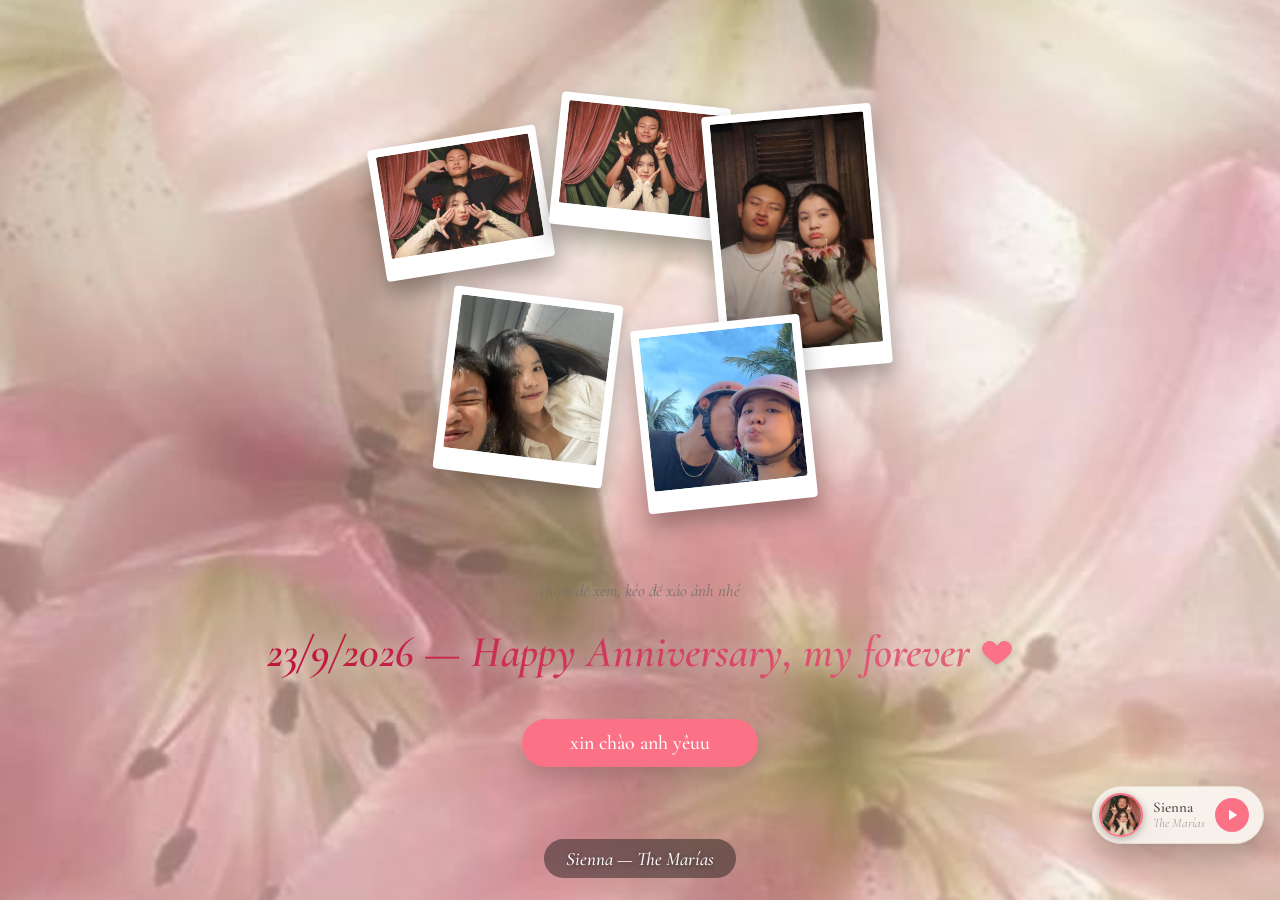
==== index.html @ 5c732779 "Add anniversary love letter 3-step web experience Recreates the design handoff (photo memories, enve" ====
<!DOCTYPE html>
<html lang="vi">
<head>
<meta charset="UTF-8">
<meta name="viewport" content="width=device-width, initial-scale=1.0">
<title>Happy Anniversary</title>
<link rel="preconnect" href="https://fonts.googleapis.com">
<link rel="preconnect" href="https://fonts.gstatic.com" crossorigin>
<link href="https://fonts.googleapis.com/css2?family=Cormorant+Garamond:ital,wght@0,400;0,500;0,600;1,400;1,600&display=swap" rel="stylesheet">
<link rel="stylesheet" href="style.css">
</head>
<body>

<div class="bg-layer">
  <img src="assets/background.jpg" alt="">
</div>

<div class="stage">

  <!-- Step 1: Memory Photos -->
  <section class="step step-1 active" data-step="1">
    <div class="photo-stack" id="photoStack">
      <div class="polaroid" data-left="18" data-top="22" data-rot="-9"><img src="assets/couple1.jpg" alt="Ảnh couple 1"></div>
      <div class="polaroid" data-left="50" data-top="14" data-rot="6"><img src="assets/couple2.jpg" alt="Ảnh couple 2"></div>
      <div class="polaroid" data-left="78" data-top="30" data-rot="-5"><img src="assets/couple3.jpg" alt="Ảnh couple 3"></div>
      <div class="polaroid" data-left="30" data-top="62" data-rot="7"><img src="assets/couple4.jpg" alt="Ảnh couple 4"></div>
      <div class="polaroid" data-left="65" data-top="68" data-rot="-6"><img src="assets/couple5.jpg" alt="Ảnh couple 5"></div>
    </div>
    <p class="hint">
      <svg class="icon icon-sparkle" viewBox="0 0 24 24" fill="none" aria-hidden="true"><path d="M12 3l1.6 5.1L19 10l-5.4 1.9L12 17l-1.6-5.1L5 10l5.4-1.9L12 3z"/></svg>
      chạm để xem, kéo để xáo ảnh nhé
      <svg class="icon icon-sparkle" viewBox="0 0 24 24" fill="none" aria-hidden="true"><path d="M12 3l1.6 5.1L19 10l-5.4 1.9L12 17l-1.6-5.1L5 10l5.4-1.9L12 3z"/></svg>
    </p>
    <p class="anniversary-line">
      <span class="gradient-text">23/9/2026 — Happy Anniversary, my forever</span>
      <svg class="icon icon-heart" viewBox="0 0 24 24" fill="currentColor" aria-hidden="true"><path d="M12 21s-6.7-4.3-9.6-8.3C.6 9.9 1.4 6.4 4.3 4.9c2.3-1.2 5-.5 6.6 1.4l1.1 1.3 1.1-1.3c1.6-1.9 4.3-2.6 6.6-1.4 2.9 1.5 3.7 5 1.9 7.8C18.7 16.7 12 21 12 21z"/></svg>
    </p>
    <button class="btn" id="btnStep2">xin chào anh yêuu</button>

    <div class="lightbox" id="lightbox">
      <img src="" alt="" id="lightboxImg">
    </div>
  </section>

  <!-- Step 2: Envelope -->
  <section class="step step-2" data-step="2">
    <img src="assets/envelope.png" alt="Phong thư" class="envelope" id="envelopeImg">
    <button class="btn" id="btnOpenEnvelope">anh mở thư nhé</button>
  </section>

  <!-- Step 3: The Letter -->
  <section class="step step-3" data-step="3">
    <div class="letter-wrap">
      <div class="letter-card">
        <p class="salutation">Gửi tình yêu của em…</p>
        <p>Cảm ơn Anh đã đến bên em vào những ngày tăm tối nhất trong tâm hồn em. Dù lúc đó chúng mình chỉ là bạn bè, anh luôn dành sự quan tâm cho em, lắng nghe tất cả mọi thứ và âm thầm ghi nhớ những gì em nói. Từ ngày mình bắt đầu yêu nhau, em thật sự nghĩ mình đã yêu đúng người là khi:</p>
        <p>Chưa bao giờ anh nặng lời với em dù em làm anh giận và tổn thương đến mấy vẫn ân cần quan tâm em, sợ em trách ngược bản thân mình.</p>
        <p>Là khi những câu nói vu vơ em thích, anh đã ghé qua, đưa cho em sau những giờ anh tan làm.</p>
        <p>Là khi em rất mệt vì có quá nhiều deadline, anh đã hỗ trợ em rất nhiều và luôn đặt đồ ăn cho em vì sợ em bận quá mà bỏ bữa.</p>
        <p>Là khi em ốm mệt đến mức vào viện, phần lớn anh luôn tự trách mình vì sao không chăm sóc em tốt hơn.</p>
        <p>Là khi trong tất cả mọi hành trình của em, anh luôn bên cạnh và làm người đồng hành.</p>
        <p>Là khi chúng ta có những lúc đều mệt, vì mọi thứ, vì tất cả đến không như chúng ta mong muốn, anh luôn cố gắng vì em, che chở em những lúc em yếu đuối nhất.</p>
        <p>Lúc nào anh cũng sợ em thiệt thòi nhưng tất cả những gì anh đã và đang làm với em thật sự hạnh phúc lắm rồi, cảm ơn vì đã yêu em, yêu cả "đứa trẻ" bên trong tâm hồn em.</p>
        <p class="no-margin">Nhân dịp kỷ niệm đặc biệt của chúng ta, em mong rằng hành trình sau này, em và anh sẽ luôn cố gắng vì nhau, tiếp tục những hạnh phúc mà chúng ta đang có đến mãi mãi, Anh nhé!</p>
      </div>
    </div>
  </section>

  <!-- Lyric subtitle: fill in your favorite lines in script.js (LYRIC_LINES) -->
  <div class="lyric-ticker" id="lyricTicker">
    <p class="lyric-line" id="lyricLine"></p>
  </div>

  <!-- Music Player: The Marías - Sienna -->
  <div class="music-player" id="musicPlayer">
    <div class="music-art" id="musicArt">
      <img src="assets/couple2.jpg" alt="Album art">
    </div>
    <div class="music-info">
      <p class="music-title">Sienna</p>
      <p class="music-artist">The Marías</p>
    </div>
    <button class="music-toggle" id="musicToggle" aria-label="Phát / tạm dừng nhạc">
      <svg class="icon-play" viewBox="0 0 24 24" fill="currentColor"><path d="M8 5v14l11-7z"/></svg>
      <svg class="icon-pause" viewBox="0 0 24 24" fill="currentColor" style="display:none"><path d="M6 5h4v14H6zM14 5h4v14h-4z"/></svg>
    </button>
    <div id="spotifyEmbed" class="spotify-embed-slot"></div>
  </div>

</div>

<script src="https://open.spotify.com/embed/iframe-api/v1" async></script>
<script src="script.js"></script>
</body>
</html>
---- style.css ----
* {
  box-sizing: border-box;
}

html, body {
  margin: 0;
  padding: 0;
  font-family: 'Cormorant Garamond', serif;
  background: #f4f1eb;
}

img {
  image-rendering: -webkit-optimize-contrast;
}

.tap-heart {
  position: fixed;
  z-index: 30;
  pointer-events: none;
  transform: translate(-50%, -50%);
  animation: floatUpFade 1.6s ease-out forwards;
}

.tap-heart svg {
  display: block;
  filter: drop-shadow(0 2px 6px rgba(0, 0, 0, .25));
}

@keyframes floatUpFade {
  0% {
    opacity: 0;
    transform: translate(-50%, -50%) translateY(0) scale(.6) rotate(var(--heart-rot, 0deg));
  }
  15% {
    opacity: 1;
    transform: translate(-50%, -50%) translateY(-10px) scale(1) rotate(var(--heart-rot, 0deg));
  }
  100% {
    opacity: 0;
    transform: translate(-50%, -50%) translateY(-140px) translateX(var(--heart-drift, 0px)) scale(.9) rotate(var(--heart-rot, 0deg));
  }
}

.bg-layer {
  position: fixed;
  inset: 0;
  z-index: 0;
  background: #f4f1eb;
}

.bg-layer img {
  width: 100%;
  height: 100%;
  object-fit: cover;
}

.stage {
  position: relative;
  z-index: 1;
  min-height: 100vh;
  width: 100%;
  display: flex;
  flex-direction: column;
  align-items: center;
  justify-content: center;
  padding: 32px 16px 64px;
}

.step {
  display: none;
  flex-direction: column;
  align-items: center;
  justify-content: center;
  width: 100%;
  animation: fadeIn .5s ease;
}

.step.active {
  display: flex;
}

@keyframes fadeIn {
  from { opacity: 0; }
  to { opacity: 1; }
}

/* Step 1 — interactive photo stack */
.photo-stack {
  position: relative;
  width: min(92vw, 560px);
  height: min(92vw, 560px);
  max-height: 460px;
  touch-action: none;
}

.polaroid {
  position: absolute;
  left: 0;
  top: 0;
  width: clamp(120px, 26vw, 170px);
  background: #fff;
  padding: 8px 8px 22px;
  border-radius: 4px;
  box-shadow: 0 12px 22px rgba(0, 0, 0, .3);
  cursor: grab;
  user-select: none;
  transform: translate(-50%, -50%) rotate(var(--rot, 0deg));
  animation: floatSoft 6s ease-in-out infinite;
  animation-delay: var(--delay, 0s);
  transition: box-shadow .25s ease;
}

.polaroid img {
  display: block;
  width: 100%;
  height: auto;
  border-radius: 2px;
  pointer-events: none;
}

.polaroid:hover {
  box-shadow: 0 18px 30px rgba(0, 0, 0, .4);
}

.polaroid.dragging {
  cursor: grabbing;
  animation-play-state: paused;
  transition: none;
  box-shadow: 0 24px 40px rgba(0, 0, 0, .45);
}

@keyframes floatSoft {
  0%, 100% { transform: translate(-50%, -50%) rotate(var(--rot, 0deg)) translateY(0); }
  50% { transform: translate(-50%, -50%) rotate(var(--rot, 0deg)) translateY(-8px); }
}

.hint {
  margin: 18px 0 0;
  display: flex;
  align-items: center;
  justify-content: center;
  gap: 8px;
  text-align: center;
  font-style: italic;
  font-size: clamp(14px, 2vw, 17px);
  color: #78716c;
}

.lightbox {
  position: fixed;
  inset: 0;
  z-index: 20;
  display: none;
  align-items: center;
  justify-content: center;
  background: rgba(0, 0, 0, .65);
  padding: 32px;
  cursor: zoom-out;
}

.lightbox.active {
  display: flex;
}

.lightbox img {
  max-width: min(90vw, 640px);
  max-height: 85vh;
  border-radius: 6px;
  box-shadow: 0 20px 60px rgba(0, 0, 0, .5);
  background: #fff;
  padding: 10px;
}

/* Lyric subtitle (fixed, cycles one line at a time across every step) */
.lyric-ticker {
  position: fixed;
  left: 50%;
  bottom: 22px;
  transform: translateX(-50%);
  z-index: 14;
  max-width: min(90vw, 640px);
  padding: 8px 22px;
  background: rgba(38, 33, 30, .5);
  backdrop-filter: blur(6px);
  border-radius: 999px;
  pointer-events: none;
}

.lyric-line {
  margin: 0;
  text-align: center;
  font-style: italic;
  font-weight: 500;
  font-size: clamp(14px, 2.2vw, 19px);
  color: #fff;
  text-shadow: 0 1px 4px rgba(0, 0, 0, .5);
  white-space: nowrap;
  overflow: hidden;
  text-overflow: ellipsis;
  opacity: 0;
  transition: opacity .6s ease;
}

.lyric-line.visible {
  opacity: 1;
}

/* Music player */
.music-player {
  position: fixed;
  right: 16px;
  bottom: 56px;
  z-index: 15;
  display: flex;
  align-items: center;
  gap: 10px;
  background: rgba(250, 246, 240, .92);
  backdrop-filter: blur(8px);
  border: 1px solid #e8dccb;
  border-radius: 999px;
  padding: 6px 14px 6px 6px;
  box-shadow: 0 10px 30px rgba(0, 0, 0, .25);
  max-width: calc(100vw - 32px);
}

.music-art {
  flex-shrink: 0;
  width: 44px;
  height: 44px;
  border-radius: 50%;
  overflow: hidden;
  border: 2px solid #fb7185;
  box-shadow: 0 2px 8px rgba(0, 0, 0, .3);
}

.music-art img {
  width: 100%;
  height: 100%;
  object-fit: cover;
  animation: spinRecord 8s linear infinite;
  animation-play-state: paused;
}

.music-art.spinning img {
  animation-play-state: running;
}

@keyframes spinRecord {
  from { transform: rotate(0deg); }
  to { transform: rotate(360deg); }
}

.music-info {
  display: flex;
  flex-direction: column;
  line-height: 1.2;
  min-width: 0;
}

.music-title {
  margin: 0;
  font-weight: 600;
  font-size: 15px;
  color: #57534e;
  white-space: nowrap;
  overflow: hidden;
  text-overflow: ellipsis;
}

.music-artist {
  margin: 0;
  font-size: 13px;
  font-style: italic;
  color: #a8a29e;
  white-space: nowrap;
  overflow: hidden;
  text-overflow: ellipsis;
}

.music-toggle {
  flex-shrink: 0;
  width: 34px;
  height: 34px;
  border-radius: 50%;
  border: none;
  background: #fb7185;
  color: #fff;
  display: flex;
  align-items: center;
  justify-content: center;
  cursor: pointer;
  transition: background .2s ease, transform .15s ease;
}

.music-toggle:hover {
  background: #f43f5e;
  transform: scale(1.08);
}

.music-toggle svg {
  width: 18px;
  height: 18px;
}

.spotify-embed-slot {
  position: fixed;
  left: 0;
  top: 0;
  width: 1px;
  height: 1px;
  overflow: hidden;
  opacity: 0;
  pointer-events: none;
}

.spotify-embed-slot iframe {
  width: 300px;
  height: 80px;
}

@media (max-width: 600px) {
  .music-player {
    bottom: 16px;
  }
}

@media (max-width: 480px) {
  .music-info {
    max-width: 110px;
  }
}

.anniversary-line {
  margin: 24px 0 0;
  text-align: center;
  font-style: italic;
  font-weight: 600;
  font-size: clamp(28px, 5vw, 44px);
  display: flex;
  align-items: center;
  justify-content: center;
  flex-wrap: wrap;
  gap: 10px;
  filter: drop-shadow(0 2px 10px rgba(255, 255, 255, .6));
}

.gradient-text {
  background: linear-gradient(100deg, #be123c 0%, #e05a76 35%, #d4a574 70%, #be123c 100%);
  background-size: 250% auto;
  -webkit-background-clip: text;
  background-clip: text;
  -webkit-text-fill-color: transparent;
  color: #be123c;
  animation: shimmer 6s linear infinite;
}

@keyframes shimmer {
  0% { background-position: 0% center; }
  100% { background-position: 250% center; }
}

.icon {
  flex-shrink: 0;
}

.icon-heart {
  width: clamp(24px, 4vw, 34px);
  height: clamp(24px, 4vw, 34px);
  color: #fb7185;
  filter: drop-shadow(0 2px 4px rgba(0, 0, 0, .2));
  animation: heartBeat 1.8s ease-in-out infinite;
}

@keyframes heartBeat {
  0%, 100% { transform: scale(1); }
  15% { transform: scale(1.15); }
  30% { transform: scale(1); }
  45% { transform: scale(1.1); }
  60% { transform: scale(1); }
}

.icon-sparkle {
  width: 16px;
  height: 16px;
  color: #fb7185;
  vertical-align: middle;
  animation: pulseSoft 2.4s ease-in-out infinite;
}

@keyframes pulseSoft {
  0%, 100% { opacity: 1; transform: scale(1); }
  50% { opacity: .5; transform: scale(.85); }
}

.btn {
  background: #fb7185;
  color: #fff;
  padding: 12px 48px;
  border-radius: 999px;
  font-weight: 500;
  box-shadow: 0 10px 20px rgba(0, 0, 0, .15);
  font-size: 20px;
  border: none;
  cursor: pointer;
  font-family: 'Cormorant Garamond', serif;
  margin-top: 40px;
  transition: background .2s ease;
}

.btn:hover {
  background: #f43f5e;
}

/* Step 2 */
.step-2 {
  gap: 40px;
}

.envelope {
  width: 90vw;
  height: auto;
  object-fit: contain;
  cursor: pointer;
  transition: transform .7s ease;
  filter: drop-shadow(0 20px 25px rgba(0, 0, 0, .35));
}

.envelope:hover {
  transform: scale(1.05);
}

.step-2 .btn {
  margin-top: 0;
}

/* Step 3 */
.letter-wrap {
  width: 100%;
  max-width: 700px;
  margin: 0 auto;
}

.letter-card {
  background: #FAF6F0;
  border: 1px solid #e8dccb;
  border-radius: 6px;
  box-shadow: 0 20px 60px rgba(0, 0, 0, .2);
  padding: clamp(30px, 6vw, 64px);
  color: #44403c;
  max-height: 80vh;
  overflow-y: auto;
  font-size: clamp(17px, 2vw, 21px);
  line-height: 2;
}

.letter-card p {
  margin: 0 0 16px;
}

.letter-card p.no-margin {
  margin: 0;
}

.salutation {
  margin: 0 0 28px !important;
  font-style: italic;
  font-weight: 600;
  font-size: clamp(26px, 4vw, 38px);
  text-align: center;
  color: #57534e;
}

@media (min-width: 768px) {
  .envelope {
    width: 600px;
  }
}
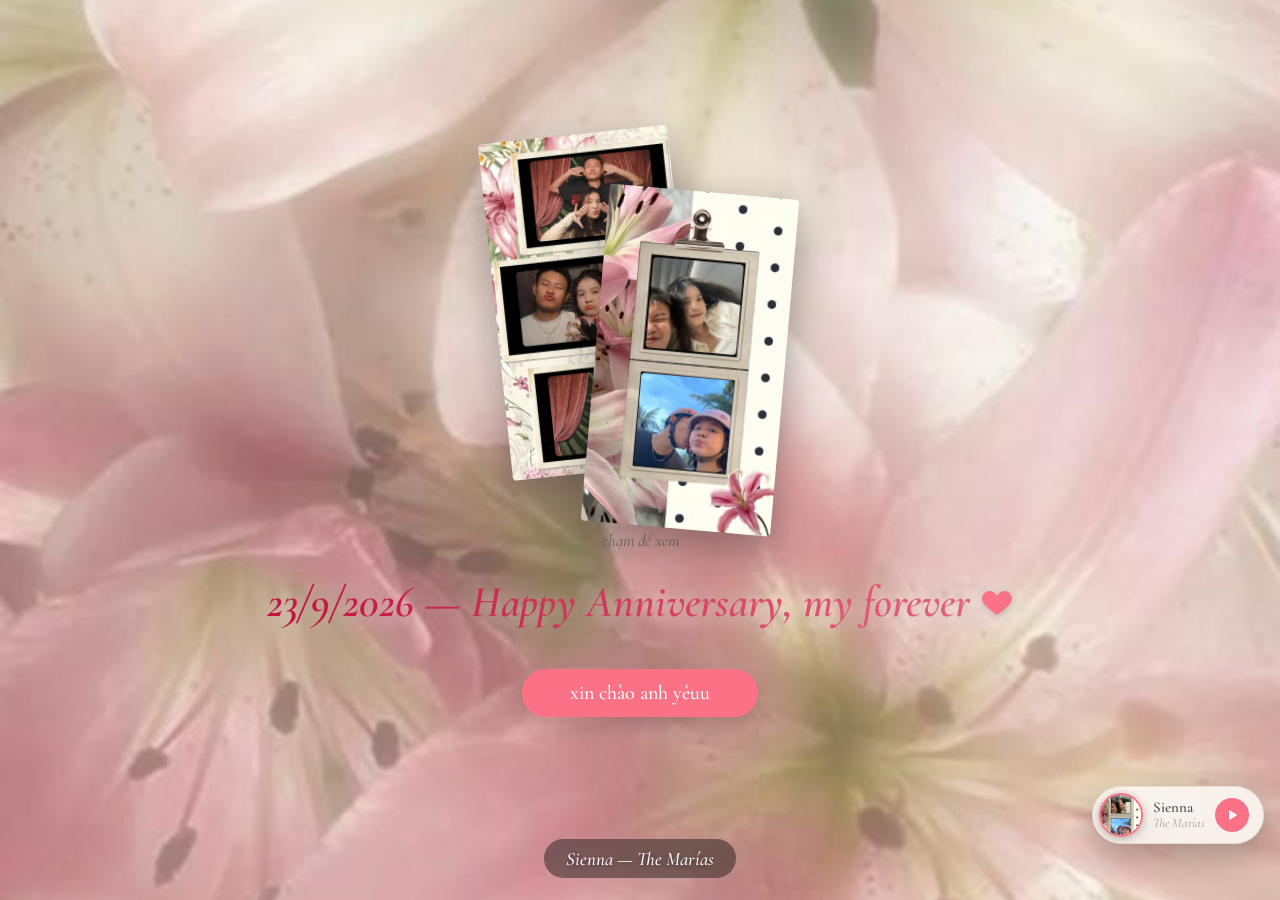
==== commit 1e6cb9c1: "Replace couple photos with photoA/photoB and make Step 1 draggable Swap the 5-photo polaroid stack f" ====
--- a/index.html
+++ b/index.html
@@ -20,15 +20,12 @@
   <!-- Step 1: Memory Photos -->
   <section class="step step-1 active" data-step="1">
     <div class="photo-stack" id="photoStack">
-      <div class="polaroid" data-left="18" data-top="22" data-rot="-9"><img src="assets/couple1.jpg" alt="Ảnh couple 1"></div>
-      <div class="polaroid" data-left="50" data-top="14" data-rot="6"><img src="assets/couple2.jpg" alt="Ảnh couple 2"></div>
-      <div class="polaroid" data-left="78" data-top="30" data-rot="-5"><img src="assets/couple3.jpg" alt="Ảnh couple 3"></div>
-      <div class="polaroid" data-left="30" data-top="62" data-rot="7"><img src="assets/couple4.jpg" alt="Ảnh couple 4"></div>
-      <div class="polaroid" data-left="65" data-top="68" data-rot="-6"><img src="assets/couple5.jpg" alt="Ảnh couple 5"></div>
+      <div class="photo-item" data-left="38" data-top="42" data-rot="-6"><img src="assets/photoA.jpg" alt="Ảnh couple 1"></div>
+      <div class="photo-item" data-left="62" data-top="58" data-rot="5"><img src="assets/photoB.jpg" alt="Ảnh couple 2"></div>
     </div>
     <p class="hint">
       <svg class="icon icon-sparkle" viewBox="0 0 24 24" fill="none" aria-hidden="true"><path d="M12 3l1.6 5.1L19 10l-5.4 1.9L12 17l-1.6-5.1L5 10l5.4-1.9L12 3z"/></svg>
-      chạm để xem, kéo để xáo ảnh nhé
+      chạm để xem
       <svg class="icon icon-sparkle" viewBox="0 0 24 24" fill="none" aria-hidden="true"><path d="M12 3l1.6 5.1L19 10l-5.4 1.9L12 17l-1.6-5.1L5 10l5.4-1.9L12 3z"/></svg>
     </p>
     <p class="anniversary-line">
@@ -74,7 +71,7 @@
   <!-- Music Player: The Marías - Sienna -->
   <div class="music-player" id="musicPlayer">
     <div class="music-art" id="musicArt">
-      <img src="assets/couple2.jpg" alt="Album art">
+      <img src="assets/photoB.jpg" alt="Album art">
     </div>
     <div class="music-info">
       <p class="music-title">Sienna</p>
--- a/style.css
+++ b/style.css
@@ -84,49 +84,46 @@
   to { opacity: 1; }
 }
 
-/* Step 1 — interactive photo stack */
+/* Step 1 — two draggable memory photos */
 .photo-stack {
   position: relative;
-  width: min(92vw, 560px);
-  height: min(92vw, 560px);
-  max-height: 460px;
+  width: min(88vw, 420px);
+  height: min(88vw, 420px);
+  max-height: 360px;
   touch-action: none;
 }
 
-.polaroid {
+.photo-item {
   position: absolute;
   left: 0;
   top: 0;
-  width: clamp(120px, 26vw, 170px);
-  background: #fff;
-  padding: 8px 8px 22px;
-  border-radius: 4px;
-  box-shadow: 0 12px 22px rgba(0, 0, 0, .3);
+  width: clamp(130px, 24vw, 190px);
   cursor: grab;
   user-select: none;
   transform: translate(-50%, -50%) rotate(var(--rot, 0deg));
   animation: floatSoft 6s ease-in-out infinite;
   animation-delay: var(--delay, 0s);
-  transition: box-shadow .25s ease;
-}
-
-.polaroid img {
+  transition: filter .25s ease;
+}
+
+.photo-item img {
   display: block;
   width: 100%;
   height: auto;
-  border-radius: 2px;
+  border-radius: 4px;
   pointer-events: none;
-}
-
-.polaroid:hover {
-  box-shadow: 0 18px 30px rgba(0, 0, 0, .4);
-}
-
-.polaroid.dragging {
+  filter: drop-shadow(0 16px 22px rgba(0, 0, 0, .35));
+}
+
+.photo-item:hover img {
+  filter: drop-shadow(0 20px 28px rgba(0, 0, 0, .45));
+}
+
+.photo-item.dragging {
   cursor: grabbing;
   animation-play-state: paused;
   transition: none;
-  box-shadow: 0 24px 40px rgba(0, 0, 0, .45);
+  z-index: 10;
 }
 
 @keyframes floatSoft {
